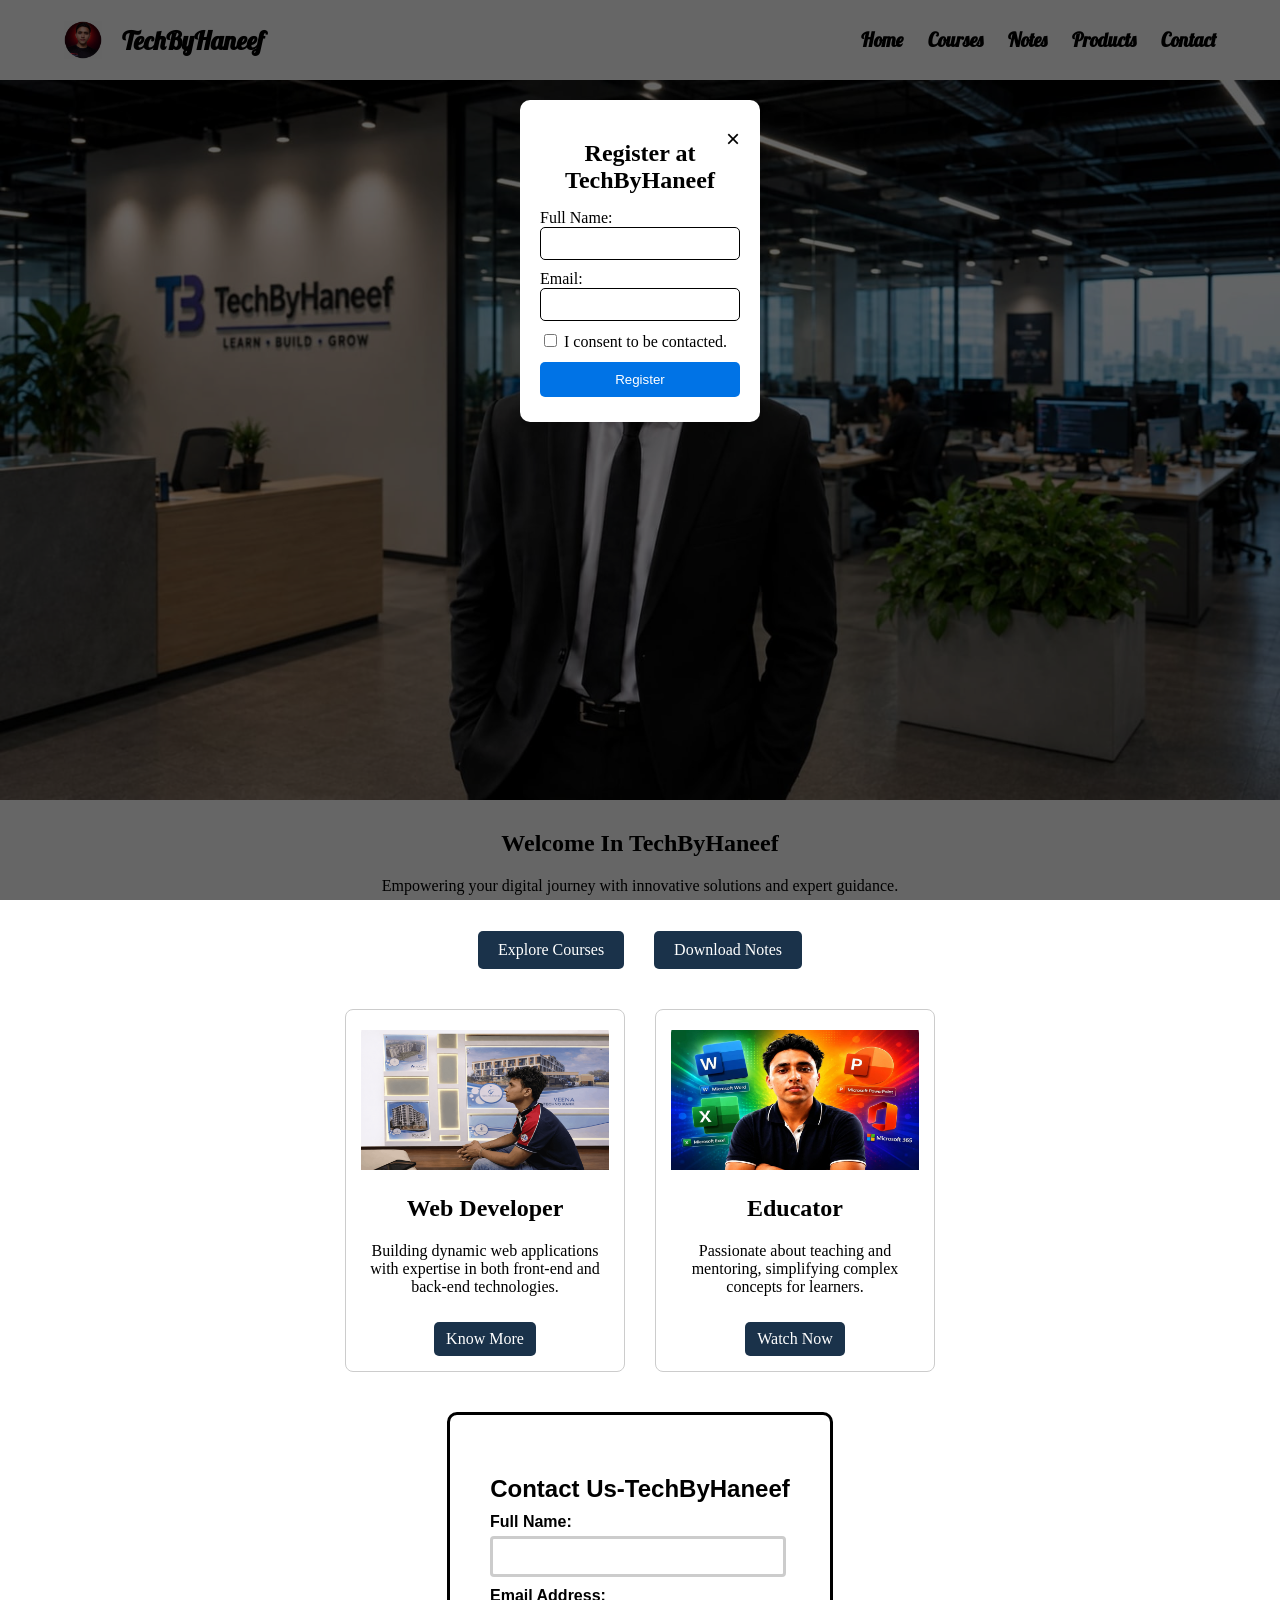
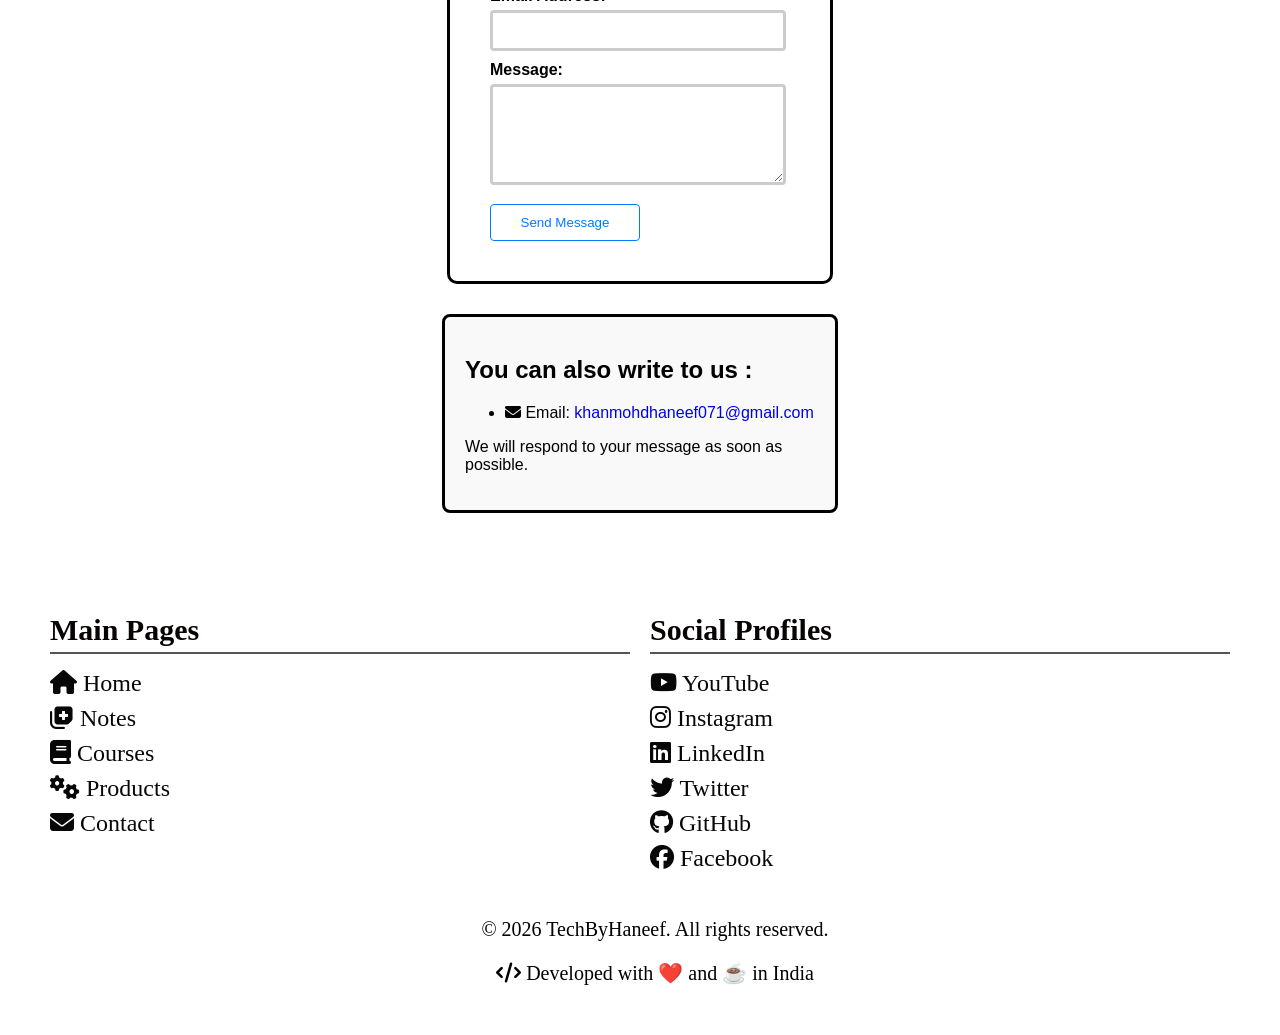
==== index.html @ ad3682f8 "Add new images and update image paths for consistency across the site" ====
<!DOCTYPE html>
<html lang="en">

<head>
    <meta charset="UTF-8">
    <meta name="viewport" content="width=device-width, initial-scale=1.0">
    <title>TechByHaneef</title>
    <meta name="description" content="welcome in techbyHaneef your 1 Stop destination for technical learning">

    <link rel="stylesheet" href="css/style.css">
    <link rel="preconnect" href="https://fonts.googleapis.com">
    <link rel="preconnect" href="https://fonts.gstatic.com" crossorigin>
    <link href="https://fonts.googleapis.com/css2?family=Lobster&display=swap" rel="stylesheet">
    <link rel="stylesheet" href="https://cdnjs.cloudflare.com/ajax/libs/font-awesome/6.4.0/css/all.min.css">
    <script src="js/main.js" defer></script>

</head>

<body>
    <header class="navbar">
        <!-- logo(Left Side) -->
        <div class="logo">
            <img src="images/logo.jpg" alt=" myLogo" class="logo">
            <span class="name">TechByHaneef</span>
        </div>

        <!-- Navigation Links (Right Side) -->
        <nav class="nav-links">
            <a href="index.html">Home</a>
            <a href="pages/courses.html">Courses</a>
            <a href="pages/notes.html">Notes</a>
            <a href="pages/products.html">Products</a>
            <a href="pages/contact.html">Contact</a>
        </nav>
        <div class="hamburger" onclick="toggleMenu()">
            &#9776; <!-- Unicode hamburger icon -->
        </div>

    </header>


    <div id="popupForm" class="popup">
        <div class="popup-content">
            <button class="close-btn" id="cancelBtn" type="button" onclick="closePopup()">&times;</button>
            <h2>Register at TechByHaneef</h2>
            <form id="registerForm">
                <label for="name">Full Name:</label>
                <input type="text" id="name" name="name" required>

                <label for="email">Email:</label>
                <input type="email" id="email" name="email" required>
                <!-- Mandatory Checkbox -->
                <label>
                    <input type="checkbox" name="consent" required>
                    I consent to be contacted.
                </label>
                <button type="submit">Register</button>
            </form>
        </div>
    </div>

    <main>
        <div class="carousel">
            <img src="images/image3.jpg" class="slide active" alt="hero section image">
        </div>
        <section class="carousel-text">
            <h1>Welcome In TechByHaneef</h1>
            <p>Empowering your digital journey with innovative solutions and expert guidance.</p>
            <!-- <a href="courses.html" class="cta-button">Explore Courses</a>
            <a href="notes.html" class="cta-button">Download Notes</a> -->
        </section>
        <div class="cta-buttons">
            <a href="pages/courses.html" class="cta-button">Explore Courses</a>
            <a href="pages/notes.html" class="cta-button">Download Notes</a>
        </div>
        <div class="card-container">
            <!-- Full Stack Developer -->
            <div class="card">
                <img src="images/Full Stack Developer.png" alt="Full Stack Developer">
                <h2>Web Developer</h2>
                <p>Building dynamic web applications with expertise in both front-end and back-end technologies.</p>
                <a href="pages/developer.html" class="cta-button">Know More</a>
            </div>

            <!-- Educator -->
            <div class="card">
                <img src="images/Educator.jpg" alt="Educator">
                <h2>Educator</h2>
                <p>Passionate about teaching and mentoring, simplifying complex concepts for learners.</p>
                <a href="https://www.youtube.com/@TechByHaneef" class="cta-button" target="_blank" rel="noopener noreferrer">Watch Now</a>
            </div>
        </div>

        <section id="contact">
            <h2>Contact Us-TechByHaneef</h2>

            <form id="contactForm">
                <label for="name">Full Name:</label>
                <input type="text" id="name" name="name" required>

                <label for="email">Email Address:</label>
                <input type="email" id="email" name="email" required>

                <label for="message">Message:</label>
                <textarea id="message" name="message" rows="5" required></textarea>

                <button type="submit">Send Message</button>
            </form>
        </section>

        <section id="contact-info">
            <h2>You can also write to us :</h2>
            <ul>
                <li><i class="fas fa-envelope"></i> Email: <a href="mailto:khanmohdhaneef071@gmail.com"
                        style="text-decoration: none;">khanmohdhaneef071@gmail.com</a></li>
            </ul>
            <p>We will respond to your message as soon as possible.</p>
        </section>
    </main>

    <footer>
        <div class="footer-container">
            <!-- Main Pages -->
            <div class="footer-section">
                <h3>Main Pages</h3>
                <ul class="main-links">
                    <li><a href="index.html"><i class="fas fa-home"></i> Home</a></li>
                    <li><a href="pages/notes.html"><i class="fas fa-notes-medical"></i>
                            Notes</a></li>
                    <li><a href="pages/courses.html"><i class="fas fa-book"></i> Courses</a></li>
                    <li><a href="pages/products.html"><i class="fa fa-cogs"></i> Products</a></li>
                    <li><a href="pages/contact.html"><i class="fas fa-envelope"></i>
                            Contact</a></li>
                </ul>
            </div>

            <!-- Social Media -->
            <div class="footer-section">
                <h3>Social Profiles</h3>
                <ul class="social-links">
                    <li><a href="https://www.youtube.com/@TechByHaneef" target="_blank" rel="noopener noreferrer"><i
                                class="fab fa-youtube"></i> YouTube</a></li>
                    <li><a href="https://www.instagram.com/haneefkhan_1?utm_source=ig_web_button_share_sheet&igsh=ZDNlZDc0MzIxNw=="
                            target="_blank" rel="noopener noreferrer"><i class="fab fa-instagram"></i>
                            Instagram</a></li>
                    <li><a href="https://www.linkedin.com/in/haneef-khan-b0b804357?utm_source=share_via&utm_content=profile&utm_medium=member_android"
                            target="_blank" rel="noopener noreferrer"><i class="fab fa-linkedin"></i>
                            LinkedIn</a></li>
                    <li><a href="https://x.com/MohdHaneefkha1n" target="_blank" rel="noopener noreferrer"><i
                                class="fab fa-twitter"></i> Twitter</a>
                    </li>
                    <li> <a href="https://github.com/TechByHaneef" target="_blank" rel="noopener noreferrer"><i
                                class="fab fa-github"></i> GitHub</a></li>
                    <li><a href="https://www.facebook.com/profile.php?id=61552603756032" target="_blank"
                            rel="noopener noreferrer"><i class="fab fa-facebook"></i> Facebook</a></li>
                </ul>
            </div>
        </div>
        <div class="footer-bottom">
            <p>&copy; 2026 TechByHaneef. All rights reserved.</p>
            <p><i class="fas fa-code"></i> Developed with ❤️ and ☕ in India </p>
        </div>
    </footer>
    <!-- <a href="https://wa.me/@techByHaneef" class="whatsapp" target="_blank" rel="noopener noreferrer">
        <i class="fab fa-whatsapp"></i> -->
    </a>
</body>

</html>
---- css/style.css ----
/* Reset default margins */
body,
main {
    margin: 0;
    padding: 0;
}

.logo img { 
    height: clamp(35px, 3vw, 60px);
    width: auto;
    object-fit: contain;
    display: block;
}

.logo {
    display: flex;
    align-items: center;
    gap: 20px;
    font-weight: bold;
    font-size: clamp(20px, 2vw, 30px);
}

.navbar {
    height: 80px;
    width: 100%;
    display: flex;
    align-items: center;
    justify-content: space-between;
    box-sizing: border-box;
    padding: 8px 5%;
    background: #ffffff;
    position: sticky;
    top: 0;
    left: 0;
    z-index: 1000;
    font-family: "Lobster", cursive;
}

.nav-links {
    margin-left: auto;
    display: flex;
    gap: 25px;
    flex-wrap: nowrap;
    min-width: 0;
}

.nav-links a {
    text-decoration: none;
    color: #000000;
    font-size: clamp(18px, 1.5vw, 25px);
    font-weight: bold;
    transition: color 0.3s ease;
}

.nav-links a:hover {
    color: #007bff;
}

.carousel {
    position: relative;
    width: 100%;
    height: auto;
    /* full screen height on mobile */
    margin: auto;
    overflow: hidden;
}

.slide {
    display: none;
    width: 100%;
    height: 100%;
    object-fit: contain;
}

.slide.active {
    display: block;
}

/* Mobile adjustments */
@media (max-width: 500px) {
    .nav-links a {
        font-size: 16px;
    }

    .prev,
    .next {
        font-size: 24px;
        padding: 15px;
    }

    .logo {
        font-size: 16px;
        gap: 8px;
    }
}

.hamburger {
    display: none;
    font-size: 28px;
    cursor: pointer;
    background: none;
    border: none;
}

/* Below 600px: show hamburger, hide nav links */
@media (max-width: 1200px) {
    .nav-links {
        display: none;
        flex-direction: column;
        gap: 10px;
        background: #fff;
        position: absolute;
        top: 80px;
        /* below navbar */
        right: 15px;
        /* push inward from edge */
        width: 70%;
        /* narrower so text doesn’t cut */
        padding: 12px;
        /* space inside */
        border-radius: 6px;
        /* optional rounded look */
        box-shadow: 0 2px 8px rgba(0, 0, 0, 0.2);
        /* optional shadow */
    }

    .nav-links.show {
        display: flex;
        /* show when toggled */
    }

    .hamburger {
        display: block;
        /* show hamburger */
    }
}


/* Footer base */
footer {
    background: #fff;
    color: rgb(8, 3, 3);
    padding: 30px 20px;
}

.footer-container {
    display: flex;
    justify-content: space-between;
    flex-wrap: wrap;
    max-width: 1200px;
    margin: auto;
}

.footer-section {
    flex: 1;
    min-width: 200px;
    margin: 10px;
}

.footer-section h3 {
    margin-bottom: 15px;
    font-size: 30px;
    border-bottom: 2px solid #555;
    padding-bottom: 5px;
}

/* Main pages list */
.footer-section ul {
    list-style: none;
    padding: 0;
}

.footer-section ul li {
    margin: 8px 0;
    font-size: 24px;
}

.footer-section ul li a {
    color: #080707;
    text-decoration: none;
    transition: color 0.3s;
}

.footer-section ul li a:hover {
    color: #00aced;
}

/* Social links in column */
.social-links li {
    display: block;
    /* stack vertically */
    margin: 8px 0;
}

.footer-bottom {
    text-align: left;
    margin-top: 20px;
    margin-left: 30px;
    font-size: 16px;
    color: #000000;
    font-size: 20px;
}

/* .card-container   */
.card-container {
    display: flex;
    gap: 50px;
    flex-wrap: wrap;
}

.card {
    width: 250px;
    border: 1px solid #ccc;
    border-radius: 8px;
    text-align: center;
    padding: 15px;
    background: #fff;
}

.card img {
    width: 100%;
    height: 150px;
    object-fit: cover;
    /* keeps image neat  */
    border-radius: 8px 8px 0 0;
}

.card-container {
    display: flex;
    justify-content: center;
    /* center cards horizontally */
    gap: 50px;
    /* space between cards */
    flex-wrap: wrap;
    /* allow wrapping on smaller screens */
    margin: 40px auto;
    max-width: 1200px;
}

.card {
    width: 280px;
    border: 1px solid #ccc;
    border-radius: 8px;
    text-align: center;
    padding: 15px;
    background: #fff;
    transition: transform 0.3s, box-shadow 0.3s;
}

.card {
    width: 280px;
    border: 1px solid #ccc;
    border-radius: 8px;
    text-align: center;
    padding: 15px;
    background: #fff;
    transition: transform 0.3s, box-shadow 0.3s, background 0.3s, color 0.3s;
}

/* Hover effect */
.card:hover {
    transform: translateY(-10px) scale(1.05);
    /* lift + zoom */
    box-shadow: 0 8px 16px rgba(0, 0, 0, 0.3);
    /* deeper shadow */
    background: #f9f9ff;
    /* subtle background change */
}

/* Optional: change text color on hover */
.card:hover h2 {
    color: #0073e6;
}

.card:hover p {
    color: #333;
}


.card a {
    display: inline-block;
    margin-top: 10px;
    padding: 8px 12px;
    background: #1a324a;
    color: white;
    text-decoration: none;
    border-radius: 5px;
    transition: background 0.3s, transform 0.3s;
}


/* Responsive: stack cards vertically on mobile */
@media (max-width: 768px) {
    .card-container {
        flex-direction: column;
        /* stack cards */
        align-items: center;
        /* center them */
        gap: 25px;
        padding: 0 15px;
    }

    .card {
        width: 100%;

        max-width: 420px;
        /* limit size */
        margin: 0;
        padding: 20px;
    }
    .card img {
        height: 200px;
        width: 100%;
        object-fit: cover;
    }
    .card h2 {
        font-size: 24px;
    }
    .card p {
        font-size: 16px;
        line-height: 1.5;
    }
}



/* Popup background */
.popup {
    display: none;
    /* hidden by default */
    position: fixed;
    top: 0;
    left: 0;
    width: 100%;
    height: 100%;
    background: rgba(0, 0, 0, 0.6);
    z-index: 1000;
}

/* Popup content box */
.popup-content {
    background: #fff;
    width: 200px;
    margin: 0 auto;
    padding: 20px;
    border-radius: 10px;
    position: relative;
    top: -100%;
    /* start hidden above */
    animation: slideDown 0.5s forwards;
}

/* Slide down animation */
@keyframes slideDown {
    to {
        top: 100px;
    }
}

.popup-content h2 {
    text-align: center;
    margin-bottom: 15px;
}

.popup-content form {
    display: flex;
    flex-direction: column;
}

.popup-content input {
    margin-bottom: 10px;
    padding: 8px;
    border: 1px solid black;
    border-radius: 5px;
}

.popup-content button {
    margin: 5px 0;
    padding: 10px;
    border: none;
    border-radius: 5px;
    cursor: pointer;
}

.popup-content button[type="submit"] {
    background: #0073e6;
    color: white;
}

.popup-content button[type="submit"]:hover {
    background: #0adf40;
}

#cancelBtn {
    background:transparent;
    position: absolute;
    top: 10px;
    right: 10px;
    border: none;
    font-size: 24px;
}

#cancelBtn:hover {
    color: red;
}



/* Contact Section */
#contact {
    max-width: 300px;
    margin: 30px auto;
    padding: 40px;
    border:solid black;
    border-radius: 10px;
    background:white;
    font-family: "aerial", sans-serif;
}

/* Headings */
#contact h2 {
    text-align: center;
    margin-bottom: 10px;
}

/* Labels */
#contactForm label {
    display: block;
    margin-top: 10px;
    font-weight: bold;
}

/* Inputs, Select, Textarea */
#contactForm input,
#contactForm select,
#contactForm textarea {
    width: 90%;
    padding: 10px;
    margin-top: 5px;
    border:solid #ccc;
    border-radius: 4px;
}

/* Button */
#contactForm button {
    margin-top: 15px;
    padding: 10px;
    width: 50%;
    background: white;
    color: #007BFF;
    border: 1px solid #007BFF;
    border-radius: 4px;
    cursor: pointer;
}

#contactForm button:hover {
    background: #08cf2daa;
}

.container {
    display: flex;
    gap: 50px;
    flex-wrap: wrap;
    padding: 30px;
    padding-right: 50px;
    margin: 20px auto;
}

.cta-button {
    text-decoration: none;
    padding: 10px 20px;
    background: #1a324a;
    color: white;
    border-radius: 5px;
    gap: 15px;
}
.cta-buttons {
    display: flex;
    justify-content: center;
    gap: 30px;
    margin-top: 10px;
}

.cta-button:hover {
    background: #005bb5;
    transform: scale(1.05);
}

.carousel-text {
    padding: 10px 20px;
}

.download-btn {
    display: inline-block;
    margin: 20px auto;
    padding: 10px 20px;
    background: #1a324a;
    color: white;
    text-decoration: none;
    border-radius: 5px;
    transition: background 0.3s, transform 0.3s;
    font-weight: bold;
}

.download-btn:hover {
    background: #005bb5;
    transform: scale(1.05);
}

@media (max-width: 340px) {
    .cta-button {
        display: block;
        /* stack buttons vertically */
        width: 90%;
        /* keep some margin on sides */
        margin: 8px auto;
        /* center with spacing */
        padding: 12px;
        /* bigger tap area */
        font-size: 14px;
        /* readable text size */
        text-align: center;
        /* center text inside button */
    }

    p {
        font-size: 14px;
        /* adjust paragraph text */
        line-height: 1.4;
        /* improve readability */
        padding: 0 10px;
        /* add breathing space */
        text-align: center;
        /* center align for balance */
    }
}

.navbar {
    display: flex;
    justify-content: space-between;
    /* logo left, nav right */
    align-items: center;
}

.search-box {
    margin: 0 auto;
    /* pushes search box to center */
    position: relative;
    /* for absolute positioning of search icon */

}

.results {
    position: absolute;
    top: 100%;
    /* directly below search box */
    left: 0;
    width: 100%;
    background: #fff;
    border: 1px solid #ddd;
    max-height: 200px;
    /* limit height */
    overflow-y: auto;
    /* scroll if too many results */
    z-index: 1000;
    /* ensure it appears above other elements */
}

.carousel-text {
    text-align: center;
}

#contact-info {
    max-width: 350px;
    margin: 30px auto;
    padding: 20px;
    border: 3px solid black;
    border-radius: 8px;
    background: #f9f9f9;
    font-family: "Arial", sans-serif;
}

.footer-bottom {
    text-align: center;
    margin-top: 20px;
    color: #000000;
}

.tbh {
    margin: 20px;
}

.hm {
    display: inline-block;
    padding: 10px;
    background: #16497d;
    color: white;
    text-decoration: none;
    border-radius: 5px;
    transition: background 0.3s, transform 0.3s;
    font-weight: bold;
}

.vp {
    display: inline-block;
    padding: 10;
    background: #16497d;
    color: white;
    text-decoration: none;
    border-radius: 5px;
    transition: background 0.3s, transform 0.3s;
    font-weight: bold;
}

.dev {
    text-align: center;
    display: flex;
    justify-content: center;
    gap: 20px;;
}
.techstack {
    margin: 20px;
}

.brands {
font-size: 60px;
margin: 20px;
}
.skill {
    width: 60px;
    height: 60px;
    object-fit: contain;
}
/* .whatsapp {
  position: fixed;
  bottom: 20px;
  right: 20px;
  background: #25D366; /* WhatsApp green */
  /* color: white;
  border-radius: 50%;
  width: 60px;
  height: 60px;
  display: flex;
  align-items: center;
  justify-content: center;
  box-shadow: 0 4px 12px rgba(0,0,0,0.3);
  transition: transform 0.3s ease, box-shadow 0.3s ease;
  text-decoration: none;
}
.whatsapp:hover {
  transform: scale(1.1);
  box-shadow: 0 6px 18px rgba(0,0,0,0.4);
}
.whatsapp i {
  font-size: 28px;
} */ 
.product-heading {
  font-size: 2.8rem;
  font-weight: 600;
  text-align: center;
  color: #000000; /* pure black */
  margin-bottom: 12px;
  letter-spacing: 1.5px;
  line-height: 1.3;
  text-shadow: 0 1px 2px rgba(0,0,0,0.1);
}

.product-subheading {
  font-size: 1.4rem;
  font-weight: 400;
  text-align: center;
  color: #000000; /* pure black */
  opacity: 0.9;
  margin-bottom: 25px;
  letter-spacing: 0.5px;
  line-height: 1.4;
}
.card:hover {
    transform: translateY(-10px) scale(1.05);
}

@media (max-width: 768px) {
    .card-container {
        flex-direction: column;
        align-items: center;
        gap: 20px;
        padding: 0 15px;
    }

    .card {
        width: 100%;
        max-width: 400px;
        margin: 0;
        padding: 20px;
    }

    .card img {
        width: 100%;
        height: 200px;
        object-fit: cover;
    }
}

/* ===============================
   PRODUCT / HOME CARDS
   =============================== */

.card-container {
    display: flex;
    justify-content: center;
    align-items: stretch;
    gap: 30px;
    flex-wrap: wrap;

    width: 100%;
    max-width: 1200px;
    margin: 40px auto;
    padding: 0 20px;

    box-sizing: border-box;
}

.card {
    width: 280px;
    max-width: 100%;
    box-sizing: border-box;

    border: 1px solid #ccc;
    border-radius: 8px;
    text-align: center;
    padding: 15px;

    background: #fff;

    transition: transform 0.3s ease,
                box-shadow 0.3s ease;
}

.card img {
    display: block;
    width: 100%;
    height: 150px;
    object-fit: contain;
    border-radius: 8px 8px 0 0;
}

.card a {
    display: inline-block;
    margin-top: 10px;
    padding: 8px 12px;

    background: #1a324a;
    color: white;

    text-decoration: none;
    border-radius: 5px;
}

/* Desktop hover */
.card:hover {
    transform: translateY(-10px);
}

/* ===============================
   MOBILE
   =============================== */

@media (max-width: 768px) {

    .card-container {
        flex-direction: column;
        align-items: center;

        width: 100%;
        padding: 0 15px;
        margin: 30px auto;

        gap: 20px;
    }

    .card {
        width: 100%;
        max-width: 400px;

        margin: 0;
        padding: 20px;

        /* Disable zoom/hover movement on mobile */
        transform: none !important;
    }

    .card:hover {
        transform: none !important;
    }

    .card img {
        width: 100%;
        height: auto;
        max-height: 220px;
        object-fit: contain;
    }
}
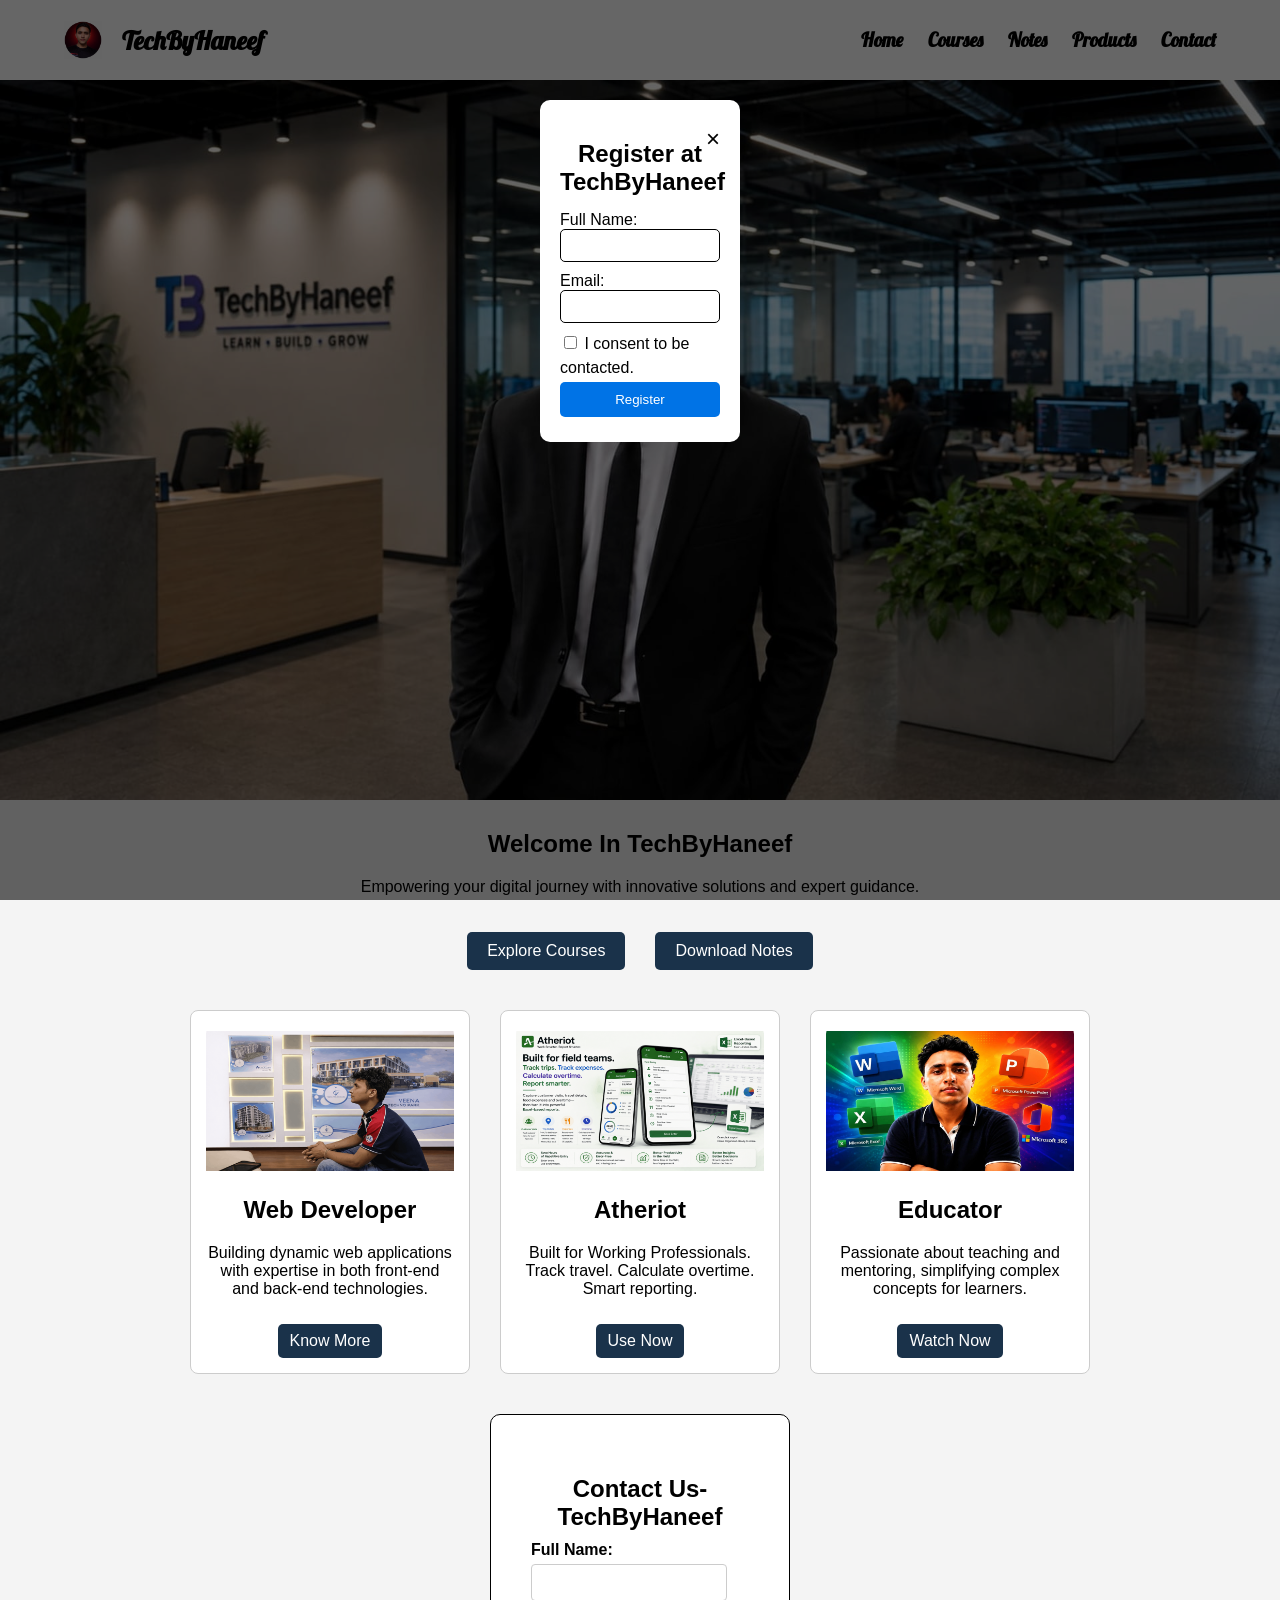
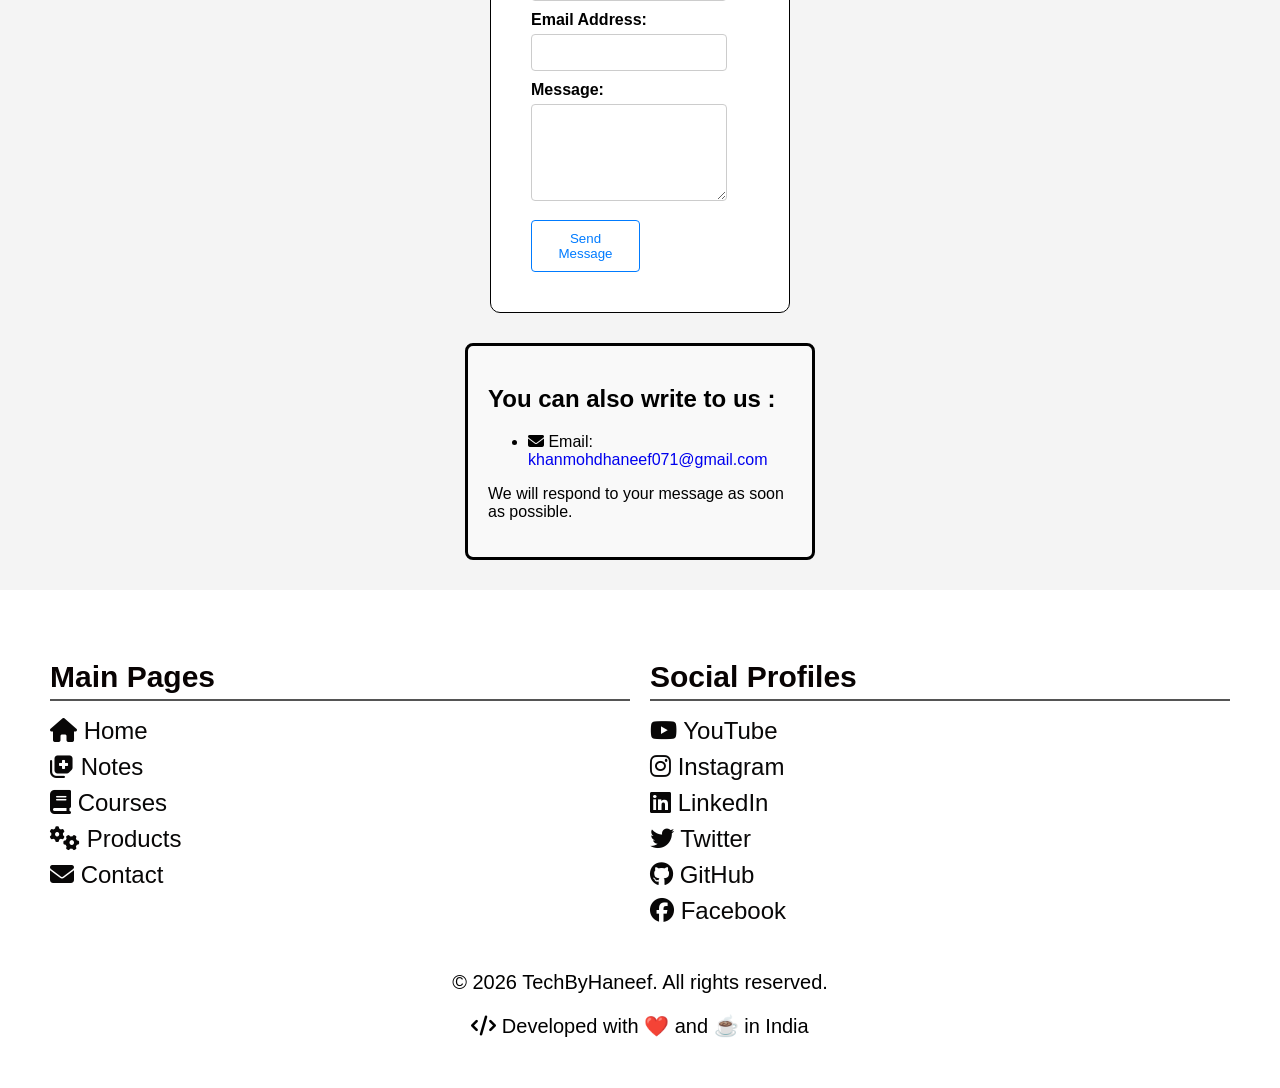
==== commit e95d12fc: "Center align card items in the card container; add Atheriot product card with details and link" ====
--- a/index.html
+++ b/index.html
@@ -80,6 +80,15 @@
                 <h2>Web Developer</h2>
                 <p>Building dynamic web applications with expertise in both front-end and back-end technologies.</p>
                 <a href="pages/developer.html" class="cta-button">Know More</a>
+            </div>
+            
+            <!-- Atheriot -->
+            <div class="card">
+                <img src="/images/atheriot.png" alt="expense tracker image">
+                <h2>Atheriot</h2>
+                <p>Built for Working Professionals. Track travel. Calculate overtime. Smart reporting.</p>
+                <a href="/products/expense-tracker/frontend/expense.html" class="cta-button" target="_blank"
+                    rel="noopener noreferrer">Use Now</a>
             </div>
 
             <!-- Educator -->
--- a/css/style.css
+++ b/css/style.css
@@ -1,24 +1,34 @@
-/* Reset default margins */
-body,
+/* =========================================================
+   GLOBAL RESET
+   ========================================================= */
+
+* {
+    box-sizing: border-box;
+}
+
+html,
+body {
+    margin: 0;
+    padding: 0;
+    width: 100%;
+    max-width: 100%;
+    overflow-x: hidden;
+}
+
+body {
+    background: #f4f4f4;
+    font-family: "Roboto", "Noto Sans", Arial, sans-serif;
+}
+
 main {
     margin: 0;
     padding: 0;
 }
 
-.logo img { 
-    height: clamp(35px, 3vw, 60px);
-    width: auto;
-    object-fit: contain;
-    display: block;
-}
-
-.logo {
-    display: flex;
-    align-items: center;
-    gap: 20px;
-    font-weight: bold;
-    font-size: clamp(20px, 2vw, 30px);
-}
+
+/* =========================================================
+   NAVBAR
+   ========================================================= */
 
 .navbar {
     height: 80px;
@@ -26,9 +36,8 @@
     display: flex;
     align-items: center;
     justify-content: space-between;
-    box-sizing: border-box;
     padding: 8px 5%;
-    background: #ffffff;
+    background: #fff;
     position: sticky;
     top: 0;
     left: 0;
@@ -36,6 +45,21 @@
     font-family: "Lobster", cursive;
 }
 
+.logo {
+    display: flex;
+    align-items: center;
+    gap: 20px;
+    font-weight: bold;
+    font-size: clamp(20px, 2vw, 30px);
+}
+
+.logo img {
+    height: clamp(35px, 3vw, 60px);
+    width: auto;
+    object-fit: contain;
+    display: block;
+}
+
 .nav-links {
     margin-left: auto;
     display: flex;
@@ -46,7 +70,7 @@
 
 .nav-links a {
     text-decoration: none;
-    color: #000000;
+    color: #000;
     font-size: clamp(18px, 1.5vw, 25px);
     font-weight: bold;
     transition: color 0.3s ease;
@@ -54,44 +78,6 @@
 
 .nav-links a:hover {
     color: #007bff;
-}
-
-.carousel {
-    position: relative;
-    width: 100%;
-    height: auto;
-    /* full screen height on mobile */
-    margin: auto;
-    overflow: hidden;
-}
-
-.slide {
-    display: none;
-    width: 100%;
-    height: 100%;
-    object-fit: contain;
-}
-
-.slide.active {
-    display: block;
-}
-
-/* Mobile adjustments */
-@media (max-width: 500px) {
-    .nav-links a {
-        font-size: 16px;
-    }
-
-    .prev,
-    .next {
-        font-size: 24px;
-        padding: 15px;
-    }
-
-    .logo {
-        font-size: 16px;
-        gap: 8px;
-    }
 }
 
 .hamburger {
@@ -102,44 +88,302 @@
     border: none;
 }
 
-/* Below 600px: show hamburger, hide nav links */
-@media (max-width: 1200px) {
-    .nav-links {
-        display: none;
-        flex-direction: column;
-        gap: 10px;
-        background: #fff;
-        position: absolute;
-        top: 80px;
-        /* below navbar */
-        right: 15px;
-        /* push inward from edge */
-        width: 70%;
-        /* narrower so text doesn’t cut */
-        padding: 12px;
-        /* space inside */
-        border-radius: 6px;
-        /* optional rounded look */
-        box-shadow: 0 2px 8px rgba(0, 0, 0, 0.2);
-        /* optional shadow */
-    }
-
-    .nav-links.show {
-        display: flex;
-        /* show when toggled */
-    }
-
-    .hamburger {
-        display: block;
-        /* show hamburger */
-    }
-}
-
-
-/* Footer base */
+
+/* =========================================================
+   CAROUSEL
+   ========================================================= */
+
+.carousel {
+    position: relative;
+    width: 100%;
+    height: auto;
+    margin: auto;
+    overflow: hidden;
+}
+
+.slide {
+    display: none;
+    width: 100%;
+    height: 100%;
+    object-fit: contain;
+}
+
+.slide.active {
+    display: block;
+}
+
+.carousel-text {
+    padding: 10px 20px;
+    text-align: center;
+}
+
+
+/* =========================================================
+   PRODUCT / HOME CARDS
+   ========================================================= */
+
+.card-container {
+    display: flex;
+    justify-content: center;
+    align-items: stretch;
+    gap: 30px;
+    flex-wrap: wrap;
+
+    width: 100%;
+    max-width: 1200px;
+    margin: 40px auto;
+    padding: 0 20px;
+
+    box-sizing: border-box;
+}
+
+.card {
+    width: 280px;
+    max-width: 100%;
+    box-sizing: border-box;
+
+    border: 1px solid #ccc;
+    border-radius: 8px;
+    text-align: center;
+    padding: 15px;
+
+    background: #fff;
+
+    transition:
+        transform 0.3s ease,
+        box-shadow 0.3s ease,
+        background 0.3s ease,
+        color 0.3s ease;
+}
+
+.card img {
+    display: block;
+    width: 100%;
+    height: 150px;
+    object-fit: contain;
+    border-radius: 8px 8px 0 0;
+}
+
+.card a {
+    display: inline-block;
+    margin-top: 10px;
+    padding: 8px 12px;
+
+    background: #1a324a;
+    color: #fff;
+
+    text-decoration: none;
+    border-radius: 5px;
+
+    transition:
+        background 0.3s ease,
+        transform 0.3s ease;
+}
+
+.card:hover {
+    transform: translateY(-10px) scale(1.05);
+    box-shadow: 0 8px 16px rgba(0, 0, 0, 0.3);
+    background: #f9f9ff;
+}
+
+.card:hover h2 {
+    color: #0073e6;
+}
+
+.card:hover p {
+    color: #333;
+}
+
+.card a:hover {
+    background: #005bb5;
+    transform: scale(1.05);
+}
+
+
+/* =========================================================
+   PRODUCT HEADINGS
+   ========================================================= */
+
+.product-heading {
+    font-size: 2.8rem;
+    font-weight: 600;
+    text-align: center;
+    color: #000;
+    margin-bottom: 12px;
+    letter-spacing: 1.5px;
+    line-height: 1.3;
+    text-shadow: 0 1px 2px rgba(0, 0, 0, 0.1);
+}
+
+.product-subheading {
+    font-size: 1.4rem;
+    font-weight: 400;
+    text-align: center;
+    color: #000;
+    opacity: 0.9;
+    margin-bottom: 25px;
+    letter-spacing: 0.5px;
+    line-height: 1.4;
+}
+
+
+/* =========================================================
+   GENERAL CONTAINER
+   ========================================================= */
+
+.container {
+    display: flex;
+    gap: 50px;
+    flex-wrap: wrap;
+    padding: 30px 50px 30px 30px;
+    margin: 20px auto;
+}
+
+
+/* =========================================================
+   CTA BUTTONS
+   ========================================================= */
+
+.cta-buttons {
+    display: flex;
+    justify-content: center;
+    gap: 30px;
+    margin-top: 10px;
+}
+
+.cta-button {
+    display: inline-block;
+    text-decoration: none;
+    padding: 10px 20px;
+    background: #1a324a;
+    color: #fff;
+    border-radius: 5px;
+    transition:
+        background 0.3s ease,
+        transform 0.3s ease;
+}
+
+.cta-button:hover {
+    background: #005bb5;
+    transform: scale(1.05);
+}
+
+
+/* =========================================================
+   DOWNLOAD BUTTON
+   ========================================================= */
+
+.download-btn {
+    display: inline-block;
+    margin: 20px auto;
+    padding: 10px 20px;
+    background: #1a324a;
+    color: #fff;
+    text-decoration: none;
+    border-radius: 5px;
+    transition:
+        background 0.3s ease,
+        transform 0.3s ease;
+    font-weight: bold;
+}
+
+.download-btn:hover {
+    background: #005bb5;
+    transform: scale(1.05);
+}
+
+
+/* =========================================================
+   CONTACT SECTION
+   ========================================================= */
+
+#contact {
+    max-width: 300px;
+    margin: 30px auto;
+    padding: 40px;
+    border: 1px solid #000;
+    border-radius: 10px;
+    background: #fff;
+    font-family: Arial, sans-serif;
+}
+
+#contact h2 {
+    text-align: center;
+    margin-bottom: 10px;
+}
+
+#contactForm label {
+    display: block;
+    margin-top: 10px;
+    font-weight: bold;
+}
+
+#contactForm input,
+#contactForm select,
+#contactForm textarea {
+    width: 90%;
+    padding: 10px;
+    margin-top: 5px;
+    border: 1px solid #ccc;
+    border-radius: 4px;
+}
+
+#contactForm button {
+    margin-top: 15px;
+    padding: 10px;
+    width: 50%;
+    background: #fff;
+    color: #007bff;
+    border: 1px solid #007bff;
+    border-radius: 4px;
+    cursor: pointer;
+}
+
+#contactForm button:hover {
+    background: #08cf2daa;
+}
+
+#contact-info {
+    max-width: 350px;
+    margin: 30px auto;
+    padding: 20px;
+    border: 3px solid #000;
+    border-radius: 8px;
+    background: #f9f9f9;
+    font-family: Arial, sans-serif;
+}
+
+
+/* =========================================================
+   SEARCH BOX
+   ========================================================= */
+
+.search-box {
+    margin: 0 auto;
+    position: relative;
+}
+
+.results {
+    position: absolute;
+    top: 100%;
+    left: 0;
+    width: 100%;
+    background: #fff;
+    border: 1px solid #ddd;
+    max-height: 200px;
+    overflow-y: auto;
+    z-index: 1000;
+}
+
+
+/* =========================================================
+   FOOTER
+   ========================================================= */
+
 footer {
+    width: 100%;
     background: #fff;
-    color: rgb(8, 3, 3);
+    color: #080303;
     padding: 30px 20px;
 }
 
@@ -164,7 +408,6 @@
     padding-bottom: 5px;
 }
 
-/* Main pages list */
 .footer-section ul {
     list-style: none;
     padding: 0;
@@ -178,156 +421,89 @@
 .footer-section ul li a {
     color: #080707;
     text-decoration: none;
-    transition: color 0.3s;
+    transition: color 0.3s ease;
 }
 
 .footer-section ul li a:hover {
     color: #00aced;
 }
 
-/* Social links in column */
 .social-links li {
     display: block;
-    /* stack vertically */
     margin: 8px 0;
 }
 
 .footer-bottom {
-    text-align: left;
+    text-align: center;
     margin-top: 20px;
-    margin-left: 30px;
-    font-size: 16px;
-    color: #000000;
+    color: #000;
     font-size: 20px;
 }
 
-/* .card-container   */
-.card-container {
-    display: flex;
-    gap: 50px;
-    flex-wrap: wrap;
-}
-
-.card {
-    width: 250px;
-    border: 1px solid #ccc;
-    border-radius: 8px;
-    text-align: center;
-    padding: 15px;
-    background: #fff;
-}
-
-.card img {
-    width: 100%;
-    height: 150px;
-    object-fit: cover;
-    /* keeps image neat  */
-    border-radius: 8px 8px 0 0;
-}
-
-.card-container {
-    display: flex;
-    justify-content: center;
-    /* center cards horizontally */
-    gap: 50px;
-    /* space between cards */
-    flex-wrap: wrap;
-    /* allow wrapping on smaller screens */
-    margin: 40px auto;
-    max-width: 1200px;
-}
-
-.card {
-    width: 280px;
-    border: 1px solid #ccc;
-    border-radius: 8px;
-    text-align: center;
-    padding: 15px;
-    background: #fff;
-    transition: transform 0.3s, box-shadow 0.3s;
-}
-
-.card {
-    width: 280px;
-    border: 1px solid #ccc;
-    border-radius: 8px;
-    text-align: center;
-    padding: 15px;
-    background: #fff;
-    transition: transform 0.3s, box-shadow 0.3s, background 0.3s, color 0.3s;
-}
-
-/* Hover effect */
-.card:hover {
-    transform: translateY(-10px) scale(1.05);
-    /* lift + zoom */
-    box-shadow: 0 8px 16px rgba(0, 0, 0, 0.3);
-    /* deeper shadow */
-    background: #f9f9ff;
-    /* subtle background change */
-}
-
-/* Optional: change text color on hover */
-.card:hover h2 {
-    color: #0073e6;
-}
-
-.card:hover p {
-    color: #333;
-}
-
-
-.card a {
+
+/* =========================================================
+   MISCELLANEOUS
+   ========================================================= */
+
+.tbh {
+    margin: 20px;
+}
+
+.hm {
     display: inline-block;
-    margin-top: 10px;
-    padding: 8px 12px;
-    background: #1a324a;
-    color: white;
+    padding: 10px;
+    background: #16497d;
+    color: #fff;
     text-decoration: none;
     border-radius: 5px;
-    transition: background 0.3s, transform 0.3s;
-}
-
-
-/* Responsive: stack cards vertically on mobile */
-@media (max-width: 768px) {
-    .card-container {
-        flex-direction: column;
-        /* stack cards */
-        align-items: center;
-        /* center them */
-        gap: 25px;
-        padding: 0 15px;
-    }
-
-    .card {
-        width: 100%;
-
-        max-width: 420px;
-        /* limit size */
-        margin: 0;
-        padding: 20px;
-    }
-    .card img {
-        height: 200px;
-        width: 100%;
-        object-fit: cover;
-    }
-    .card h2 {
-        font-size: 24px;
-    }
-    .card p {
-        font-size: 16px;
-        line-height: 1.5;
-    }
-}
-
-
-
-/* Popup background */
+    transition:
+        background 0.3s ease,
+        transform 0.3s ease;
+    font-weight: bold;
+}
+
+.vp {
+    display: inline-block;
+    padding: 10px;
+    background: #16497d;
+    color: #fff;
+    text-decoration: none;
+    border-radius: 5px;
+    transition:
+        background 0.3s ease,
+        transform 0.3s ease;
+    font-weight: bold;
+}
+
+.dev {
+    text-align: center;
+    display: flex;
+    justify-content: center;
+    gap: 20px;
+}
+
+.techstack {
+    margin: 20px;
+}
+
+.brands {
+    font-size: 60px;
+    margin: 20px;
+}
+
+.skill {
+    width: 60px;
+    height: 60px;
+    object-fit: contain;
+}
+
+
+/* =========================================================
+   POPUP
+   ========================================================= */
+
 .popup {
     display: none;
-    /* hidden by default */
     position: fixed;
     top: 0;
     left: 0;
@@ -337,7 +513,6 @@
     z-index: 1000;
 }
 
-/* Popup content box */
 .popup-content {
     background: #fff;
     width: 200px;
@@ -346,11 +521,9 @@
     border-radius: 10px;
     position: relative;
     top: -100%;
-    /* start hidden above */
     animation: slideDown 0.5s forwards;
 }
 
-/* Slide down animation */
 @keyframes slideDown {
     to {
         top: 100px;
@@ -370,7 +543,7 @@
 .popup-content input {
     margin-bottom: 10px;
     padding: 8px;
-    border: 1px solid black;
+    border: 1px solid #000;
     border-radius: 5px;
 }
 
@@ -384,7 +557,7 @@
 
 .popup-content button[type="submit"] {
     background: #0073e6;
-    color: white;
+    color: #fff;
 }
 
 .popup-content button[type="submit"]:hover {
@@ -392,7 +565,7 @@
 }
 
 #cancelBtn {
-    background:transparent;
+    background: transparent;
     position: absolute;
     top: 10px;
     right: 10px;
@@ -405,286 +578,78 @@
 }
 
 
-
-/* Contact Section */
-#contact {
-    max-width: 300px;
-    margin: 30px auto;
-    padding: 40px;
-    border:solid black;
-    border-radius: 10px;
-    background:white;
-    font-family: "aerial", sans-serif;
-}
-
-/* Headings */
-#contact h2 {
-    text-align: center;
-    margin-bottom: 10px;
-}
-
-/* Labels */
-#contactForm label {
-    display: block;
-    margin-top: 10px;
-    font-weight: bold;
-}
-
-/* Inputs, Select, Textarea */
-#contactForm input,
-#contactForm select,
-#contactForm textarea {
-    width: 90%;
-    padding: 10px;
-    margin-top: 5px;
-    border:solid #ccc;
-    border-radius: 4px;
-}
-
-/* Button */
-#contactForm button {
-    margin-top: 15px;
-    padding: 10px;
-    width: 50%;
-    background: white;
-    color: #007BFF;
-    border: 1px solid #007BFF;
-    border-radius: 4px;
-    cursor: pointer;
-}
-
-#contactForm button:hover {
-    background: #08cf2daa;
-}
-
-.container {
-    display: flex;
-    gap: 50px;
-    flex-wrap: wrap;
-    padding: 30px;
-    padding-right: 50px;
-    margin: 20px auto;
-}
-
-.cta-button {
-    text-decoration: none;
-    padding: 10px 20px;
-    background: #1a324a;
-    color: white;
-    border-radius: 5px;
-    gap: 15px;
-}
-.cta-buttons {
-    display: flex;
-    justify-content: center;
-    gap: 30px;
-    margin-top: 10px;
-}
-
-.cta-button:hover {
-    background: #005bb5;
-    transform: scale(1.05);
-}
-
-.carousel-text {
-    padding: 10px 20px;
-}
-
-.download-btn {
-    display: inline-block;
-    margin: 20px auto;
-    padding: 10px 20px;
-    background: #1a324a;
-    color: white;
-    text-decoration: none;
-    border-radius: 5px;
-    transition: background 0.3s, transform 0.3s;
-    font-weight: bold;
-}
-
-.download-btn:hover {
-    background: #005bb5;
-    transform: scale(1.05);
-}
-
-@media (max-width: 340px) {
-    .cta-button {
+/* =========================================================
+   RESPONSIVE NAVBAR
+   ========================================================= */
+
+@media (max-width: 1200px) {
+
+    .nav-links {
+        display: none;
+        flex-direction: column;
+        gap: 10px;
+
+        background: #fff;
+        position: absolute;
+        top: 80px;
+        right: 15px;
+
+        width: 70%;
+        padding: 12px;
+
+        border-radius: 6px;
+        box-shadow: 0 2px 8px rgba(0, 0, 0, 0.2);
+    }
+
+    .nav-links.show {
+        display: flex;
+    }
+
+    .hamburger {
         display: block;
-        /* stack buttons vertically */
-        width: 90%;
-        /* keep some margin on sides */
-        margin: 8px auto;
-        /* center with spacing */
-        padding: 12px;
-        /* bigger tap area */
-        font-size: 14px;
-        /* readable text size */
-        text-align: center;
-        /* center text inside button */
-    }
-
-    p {
-        font-size: 14px;
-        /* adjust paragraph text */
-        line-height: 1.4;
-        /* improve readability */
-        padding: 0 10px;
-        /* add breathing space */
-        text-align: center;
-        /* center align for balance */
-    }
-}
-
-.navbar {
-    display: flex;
-    justify-content: space-between;
-    /* logo left, nav right */
-    align-items: center;
-}
-
-.search-box {
-    margin: 0 auto;
-    /* pushes search box to center */
-    position: relative;
-    /* for absolute positioning of search icon */
-
-}
-
-.results {
-    position: absolute;
-    top: 100%;
-    /* directly below search box */
-    left: 0;
-    width: 100%;
-    background: #fff;
-    border: 1px solid #ddd;
-    max-height: 200px;
-    /* limit height */
-    overflow-y: auto;
-    /* scroll if too many results */
-    z-index: 1000;
-    /* ensure it appears above other elements */
-}
-
-.carousel-text {
-    text-align: center;
-}
-
-#contact-info {
-    max-width: 350px;
-    margin: 30px auto;
-    padding: 20px;
-    border: 3px solid black;
-    border-radius: 8px;
-    background: #f9f9f9;
-    font-family: "Arial", sans-serif;
-}
-
-.footer-bottom {
-    text-align: center;
-    margin-top: 20px;
-    color: #000000;
-}
-
-.tbh {
-    margin: 20px;
-}
-
-.hm {
-    display: inline-block;
-    padding: 10px;
-    background: #16497d;
-    color: white;
-    text-decoration: none;
-    border-radius: 5px;
-    transition: background 0.3s, transform 0.3s;
-    font-weight: bold;
-}
-
-.vp {
-    display: inline-block;
-    padding: 10;
-    background: #16497d;
-    color: white;
-    text-decoration: none;
-    border-radius: 5px;
-    transition: background 0.3s, transform 0.3s;
-    font-weight: bold;
-}
-
-.dev {
-    text-align: center;
-    display: flex;
-    justify-content: center;
-    gap: 20px;;
-}
-.techstack {
-    margin: 20px;
-}
-
-.brands {
-font-size: 60px;
-margin: 20px;
-}
-.skill {
-    width: 60px;
-    height: 60px;
-    object-fit: contain;
-}
-/* .whatsapp {
-  position: fixed;
-  bottom: 20px;
-  right: 20px;
-  background: #25D366; /* WhatsApp green */
-  /* color: white;
-  border-radius: 50%;
-  width: 60px;
-  height: 60px;
-  display: flex;
-  align-items: center;
-  justify-content: center;
-  box-shadow: 0 4px 12px rgba(0,0,0,0.3);
-  transition: transform 0.3s ease, box-shadow 0.3s ease;
-  text-decoration: none;
-}
-.whatsapp:hover {
-  transform: scale(1.1);
-  box-shadow: 0 6px 18px rgba(0,0,0,0.4);
-}
-.whatsapp i {
-  font-size: 28px;
-} */ 
-.product-heading {
-  font-size: 2.8rem;
-  font-weight: 600;
-  text-align: center;
-  color: #000000; /* pure black */
-  margin-bottom: 12px;
-  letter-spacing: 1.5px;
-  line-height: 1.3;
-  text-shadow: 0 1px 2px rgba(0,0,0,0.1);
-}
-
-.product-subheading {
-  font-size: 1.4rem;
-  font-weight: 400;
-  text-align: center;
-  color: #000000; /* pure black */
-  opacity: 0.9;
-  margin-bottom: 25px;
-  letter-spacing: 0.5px;
-  line-height: 1.4;
-}
-.card:hover {
-    transform: translateY(-10px) scale(1.05);
-}
+    }
+}
+
+
+/* =========================================================
+   MOBILE - NAVBAR
+   ========================================================= */
+
+@media (max-width: 500px) {
+
+    .nav-links a {
+        font-size: 16px;
+    }
+
+    .prev,
+    .next {
+        font-size: 24px;
+        padding: 15px;
+    }
+
+    .logo {
+        font-size: 16px;
+        gap: 8px;
+    }
+}
+
+
+/* =========================================================
+   MOBILE - PRODUCT CARDS
+   ========================================================= */
 
 @media (max-width: 768px) {
+
     .card-container {
         flex-direction: column;
         align-items: center;
+
+        width: 100%;
+        max-width: 100%;
+        margin: 30px 0;
+        padding: 0 15px;
+
         gap: 20px;
-        padding: 0 15px;
     }
 
     .card {
@@ -692,100 +657,7 @@
         max-width: 400px;
         margin: 0;
         padding: 20px;
-    }
-
-    .card img {
-        width: 100%;
-        height: 200px;
-        object-fit: cover;
-    }
-}
-
-/* ===============================
-   PRODUCT / HOME CARDS
-   =============================== */
-
-.card-container {
-    display: flex;
-    justify-content: center;
-    align-items: stretch;
-    gap: 30px;
-    flex-wrap: wrap;
-
-    width: 100%;
-    max-width: 1200px;
-    margin: 40px auto;
-    padding: 0 20px;
-
-    box-sizing: border-box;
-}
-
-.card {
-    width: 280px;
-    max-width: 100%;
-    box-sizing: border-box;
-
-    border: 1px solid #ccc;
-    border-radius: 8px;
-    text-align: center;
-    padding: 15px;
-
-    background: #fff;
-
-    transition: transform 0.3s ease,
-                box-shadow 0.3s ease;
-}
-
-.card img {
-    display: block;
-    width: 100%;
-    height: 150px;
-    object-fit: contain;
-    border-radius: 8px 8px 0 0;
-}
-
-.card a {
-    display: inline-block;
-    margin-top: 10px;
-    padding: 8px 12px;
-
-    background: #1a324a;
-    color: white;
-
-    text-decoration: none;
-    border-radius: 5px;
-}
-
-/* Desktop hover */
-.card:hover {
-    transform: translateY(-10px);
-}
-
-/* ===============================
-   MOBILE
-   =============================== */
-
-@media (max-width: 768px) {
-
-    .card-container {
-        flex-direction: column;
-        align-items: center;
-
-        width: 100%;
-        padding: 0 15px;
-        margin: 30px auto;
-
-        gap: 20px;
-    }
-
-    .card {
-        width: 100%;
-        max-width: 400px;
-
-        margin: 0;
-        padding: 20px;
-
-        /* Disable zoom/hover movement on mobile */
+
         transform: none !important;
     }
 
@@ -799,4 +671,56 @@
         max-height: 220px;
         object-fit: contain;
     }
+
+    .card h2 {
+        font-size: 24px;
+    }
+
+    .card p {
+        font-size: 16px;
+        line-height: 1.5;
+    }
+}
+
+
+/* =========================================================
+   VERY SMALL SCREENS
+   ========================================================= */
+
+@media (max-width: 340px) {
+
+    .cta-button {
+        display: block;
+        width: 90%;
+        margin: 8px auto;
+        padding: 12px;
+        font-size: 14px;
+        text-align: center;
+    }
+
+    p {
+        font-size: 14px;
+        line-height: 1.4;
+        padding: 0 10px;
+        text-align: center;
+    }
+}
+
+/* ===============================
+   PRODUCT CARDS
+   =============================== */
+
+.product-cards {
+    display: flex;
+    justify-content: flex-start;
+    align-items: stretch;
+    gap: 30px;
+    flex-wrap: wrap;
+
+    width: 100%;
+    max-width: 1200px;
+    margin: 40px 0;
+    padding: 0 20px;
+
+    box-sizing: border-box;
 }
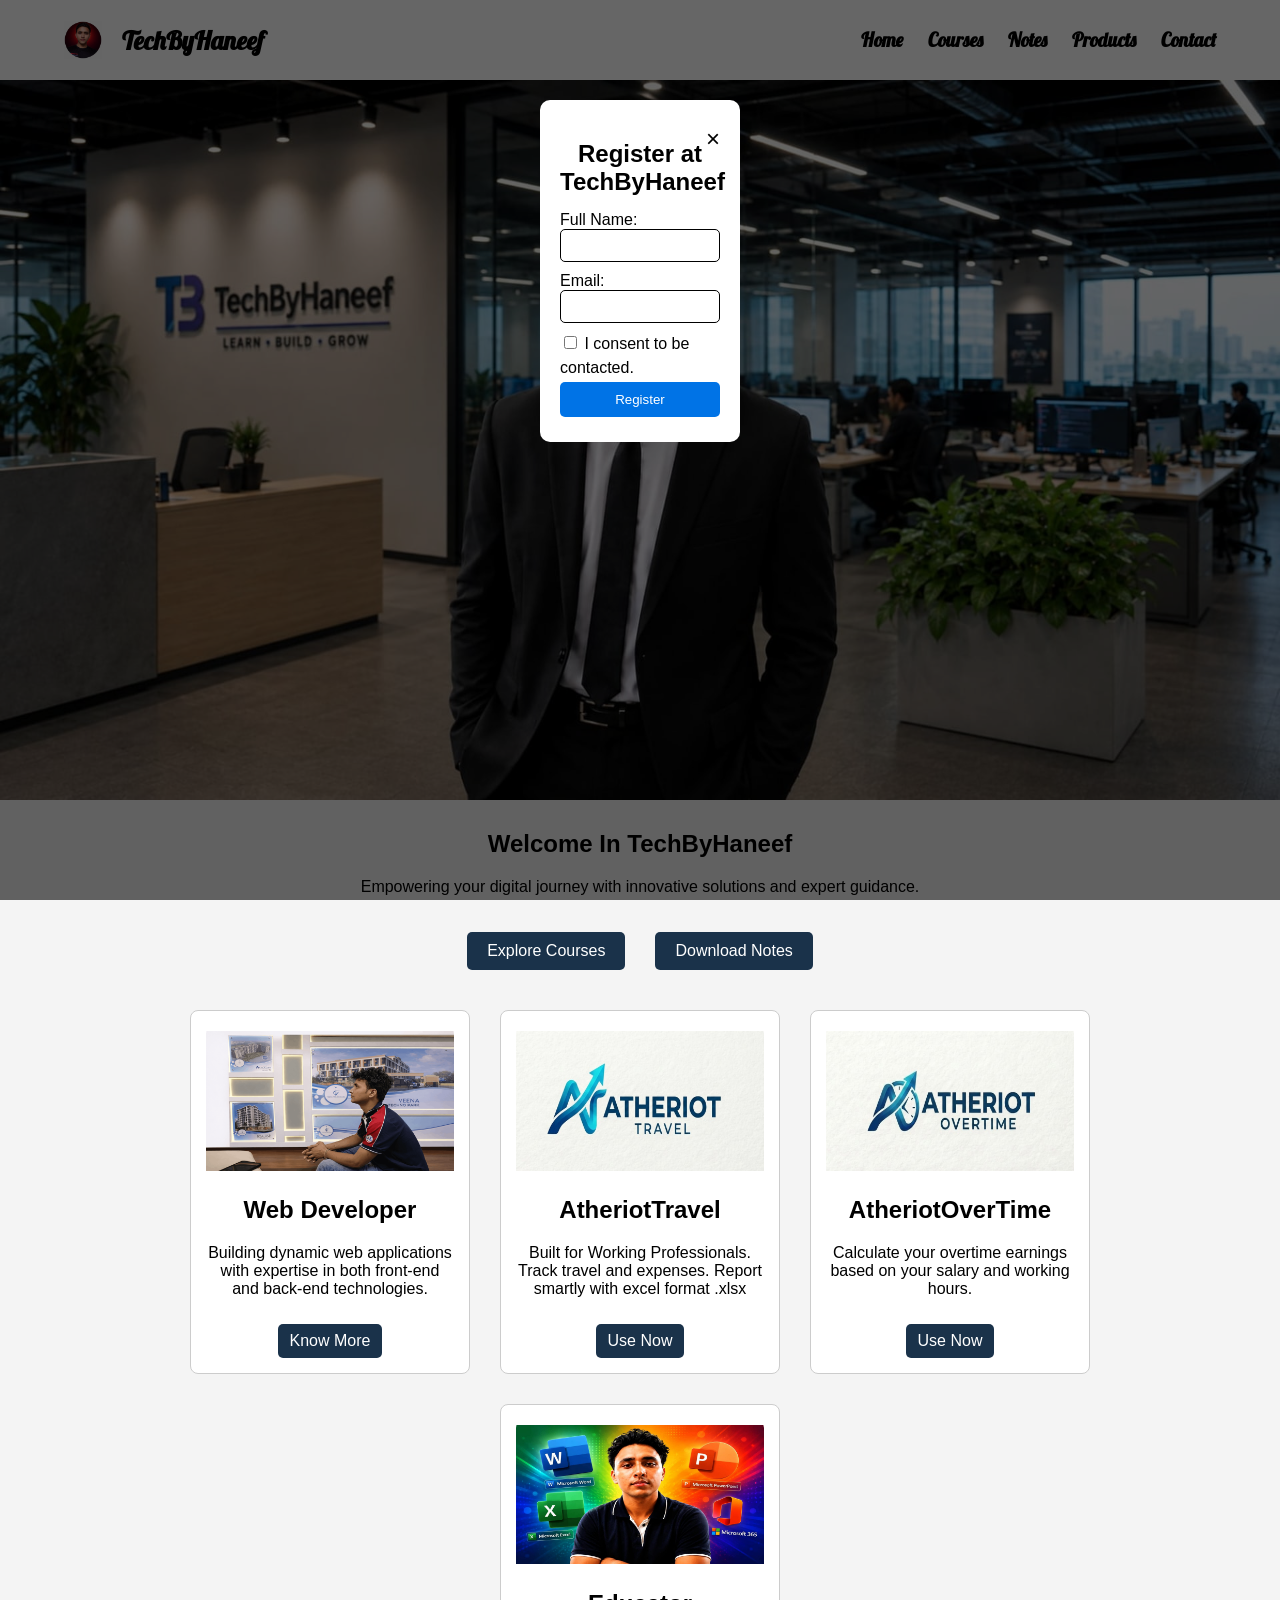
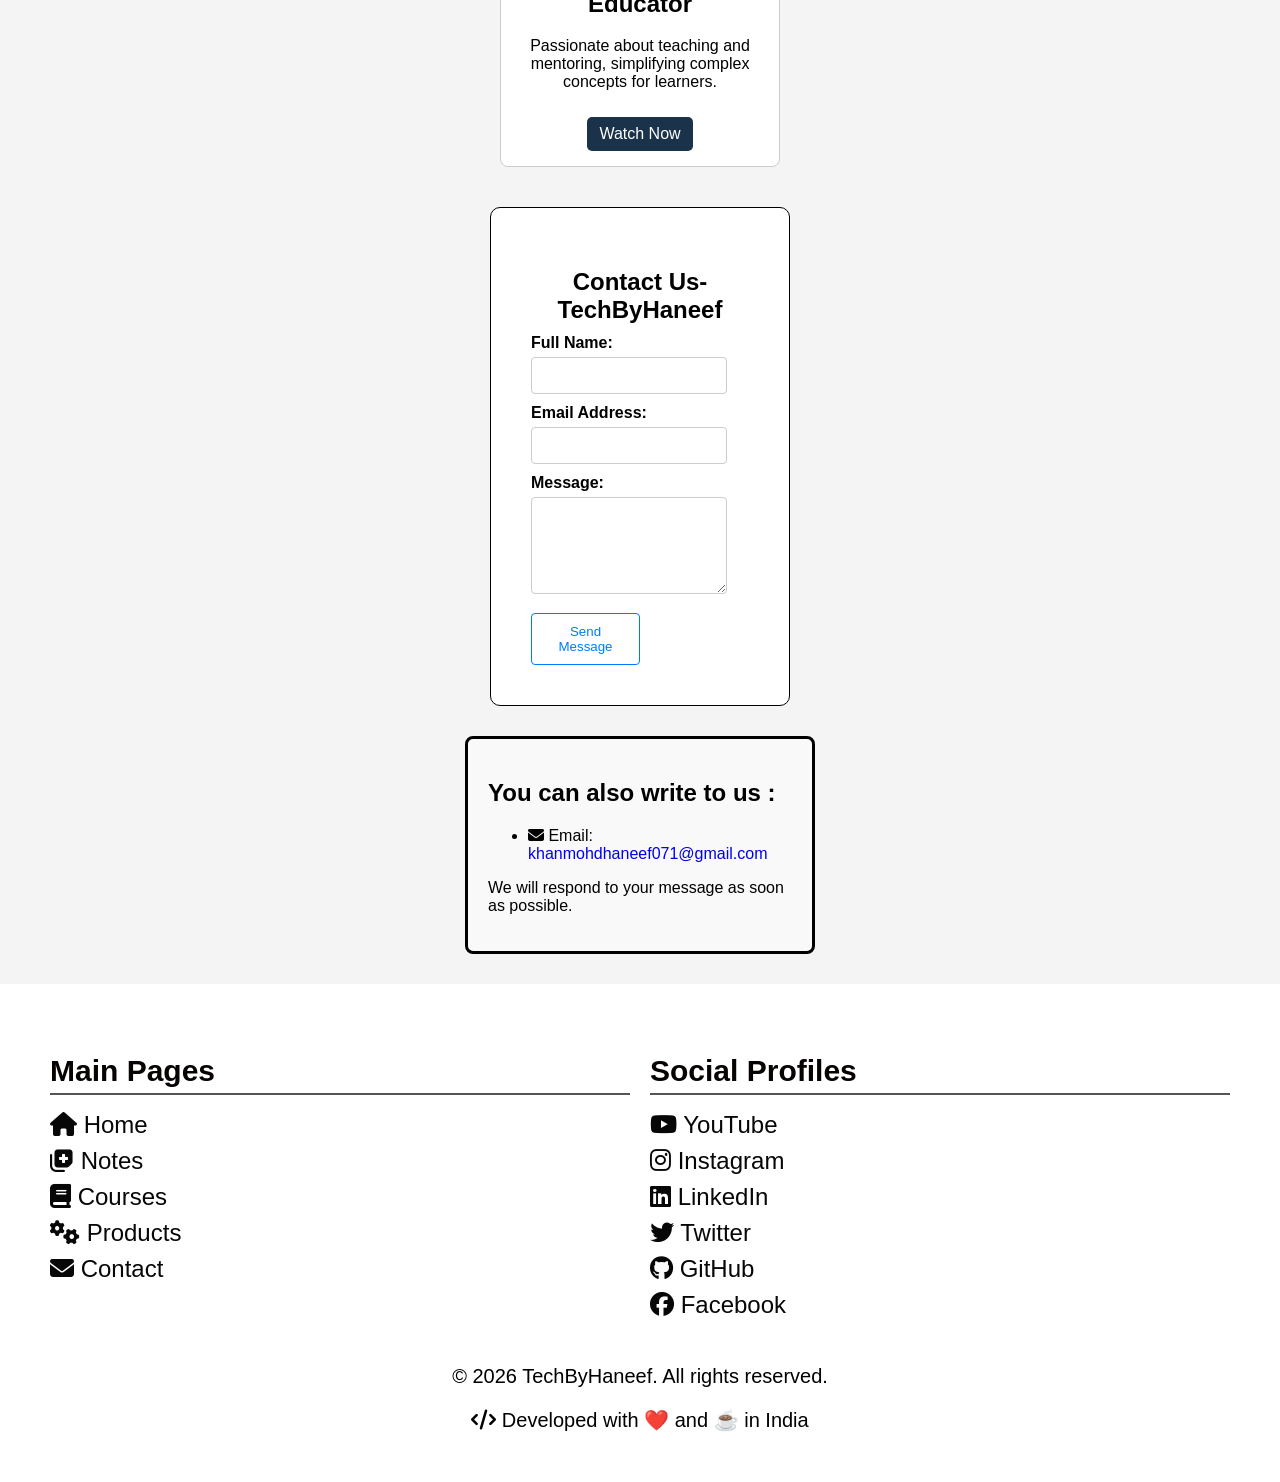
==== commit ba62cf55: "Add AtheriotTravel and AtheriotOverTime images; update index.html and products.html to include new p" ====
--- a/index.html
+++ b/index.html
@@ -12,8 +12,9 @@
     <link rel="preconnect" href="https://fonts.gstatic.com" crossorigin>
     <link href="https://fonts.googleapis.com/css2?family=Lobster&display=swap" rel="stylesheet">
     <link rel="stylesheet" href="https://cdnjs.cloudflare.com/ajax/libs/font-awesome/6.4.0/css/all.min.css">
+    <link rel="icon" type="image/png" href="favicon.png">
     <script src="js/main.js" defer></script>
-
+    <meta name="google-site-verification" content="SVimysyjtRwtnh6ORb3OGEPRrBhDUHxCznXQ5X4DWiE" />
 </head>
 
 <body>
@@ -82,11 +83,21 @@
                 <a href="pages/developer.html" class="cta-button">Know More</a>
             </div>
             
-            <!-- Atheriot -->
+            <!-- AtheriotTravel -->
             <div class="card">
-                <img src="/images/atheriot.png" alt="expense tracker image">
-                <h2>Atheriot</h2>
-                <p>Built for Working Professionals. Track travel. Calculate overtime. Smart reporting.</p>
+                <img src="/images/atheriottravel.png" alt="expense tracker image">
+                <h2>AtheriotTravel</h2>
+                <p>Built for Working Professionals. Track travel and expenses. Report smartly with excel format .xlsx</p>
+                <a href="https://atheriottravel.khanmohdhaneef071.workers.dev/" class="cta-button" target="_blank"
+                    rel="noopener noreferrer">Use Now</a>
+            </div>
+
+            <!-- AtheriotOverTime -->
+
+             <div class="card">
+                <img src="/images/atheriotovertime.png" alt="expense tracker image">
+                <h2>AtheriotOverTime</h2>
+                <p>Calculate your overtime earnings based on your salary and working hours.</p>
                 <a href="/products/expense-tracker/frontend/expense.html" class="cta-button" target="_blank"
                     rel="noopener noreferrer">Use Now</a>
             </div>
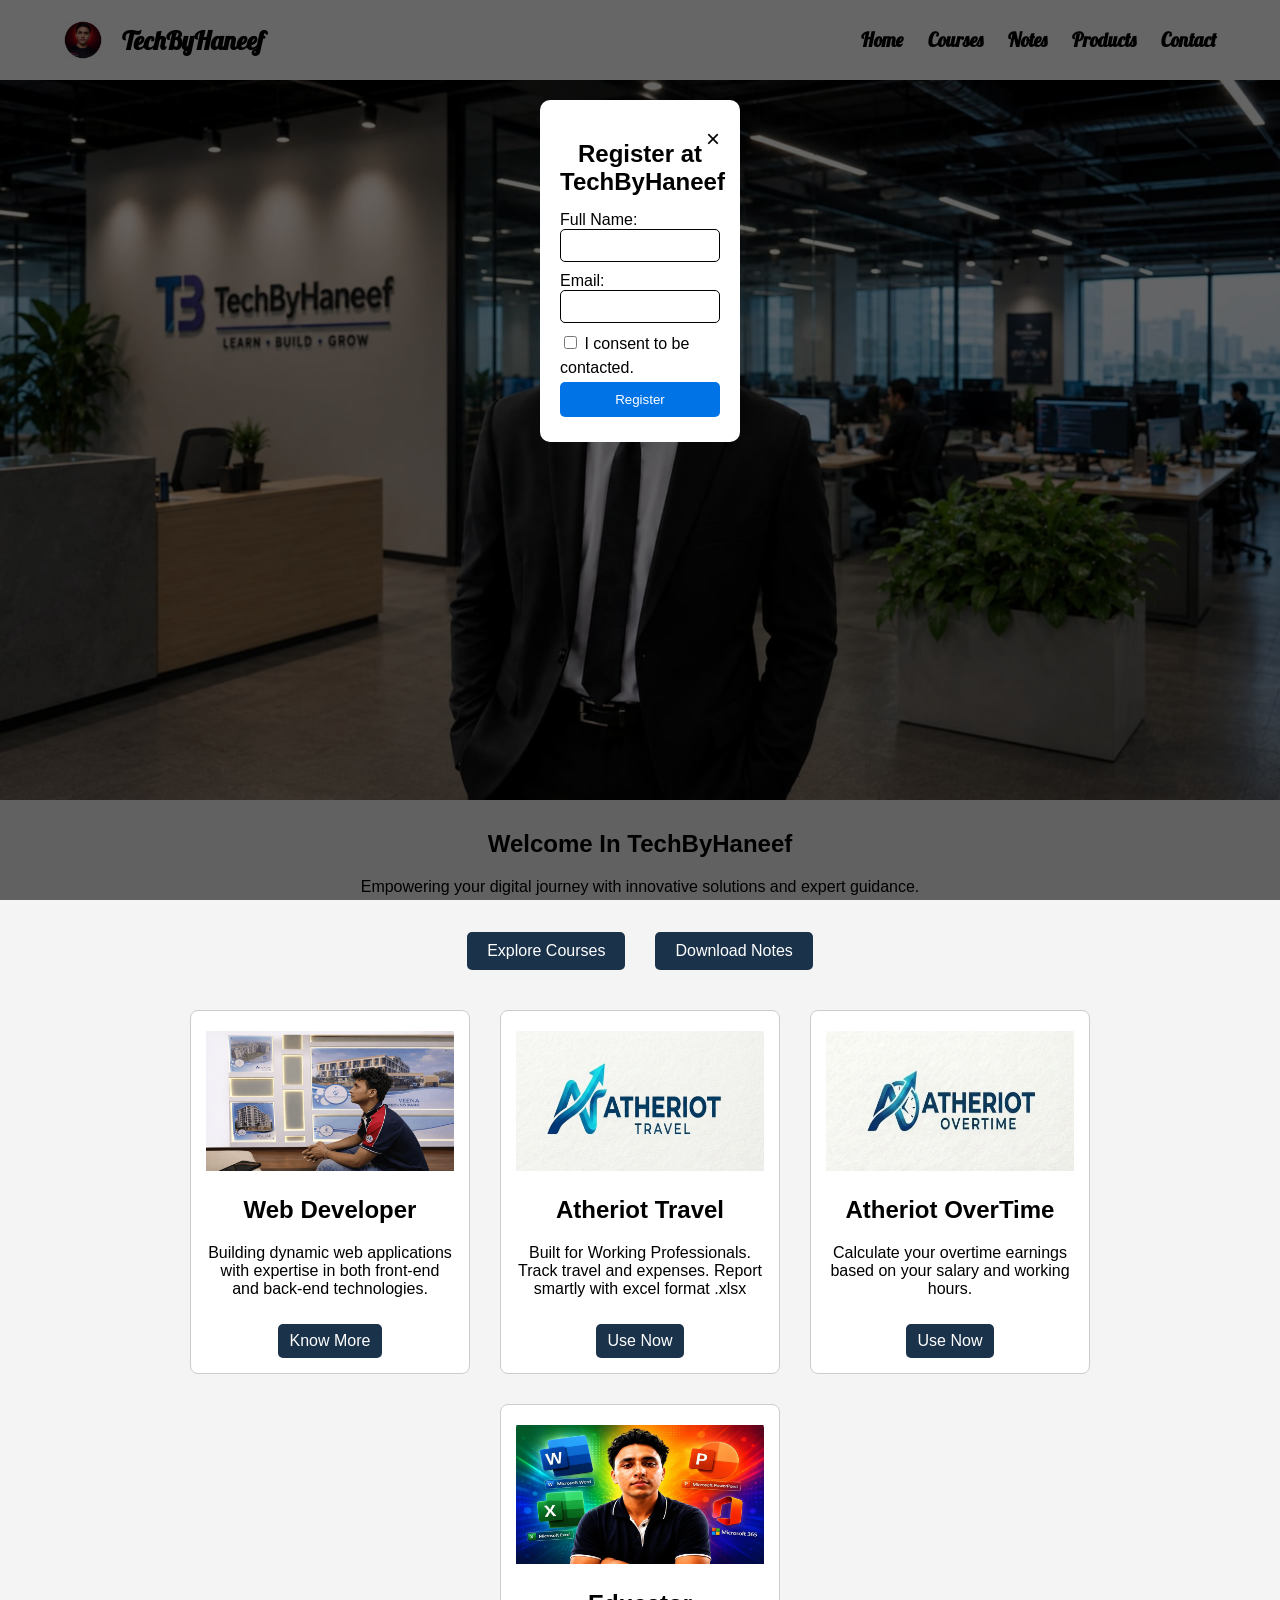
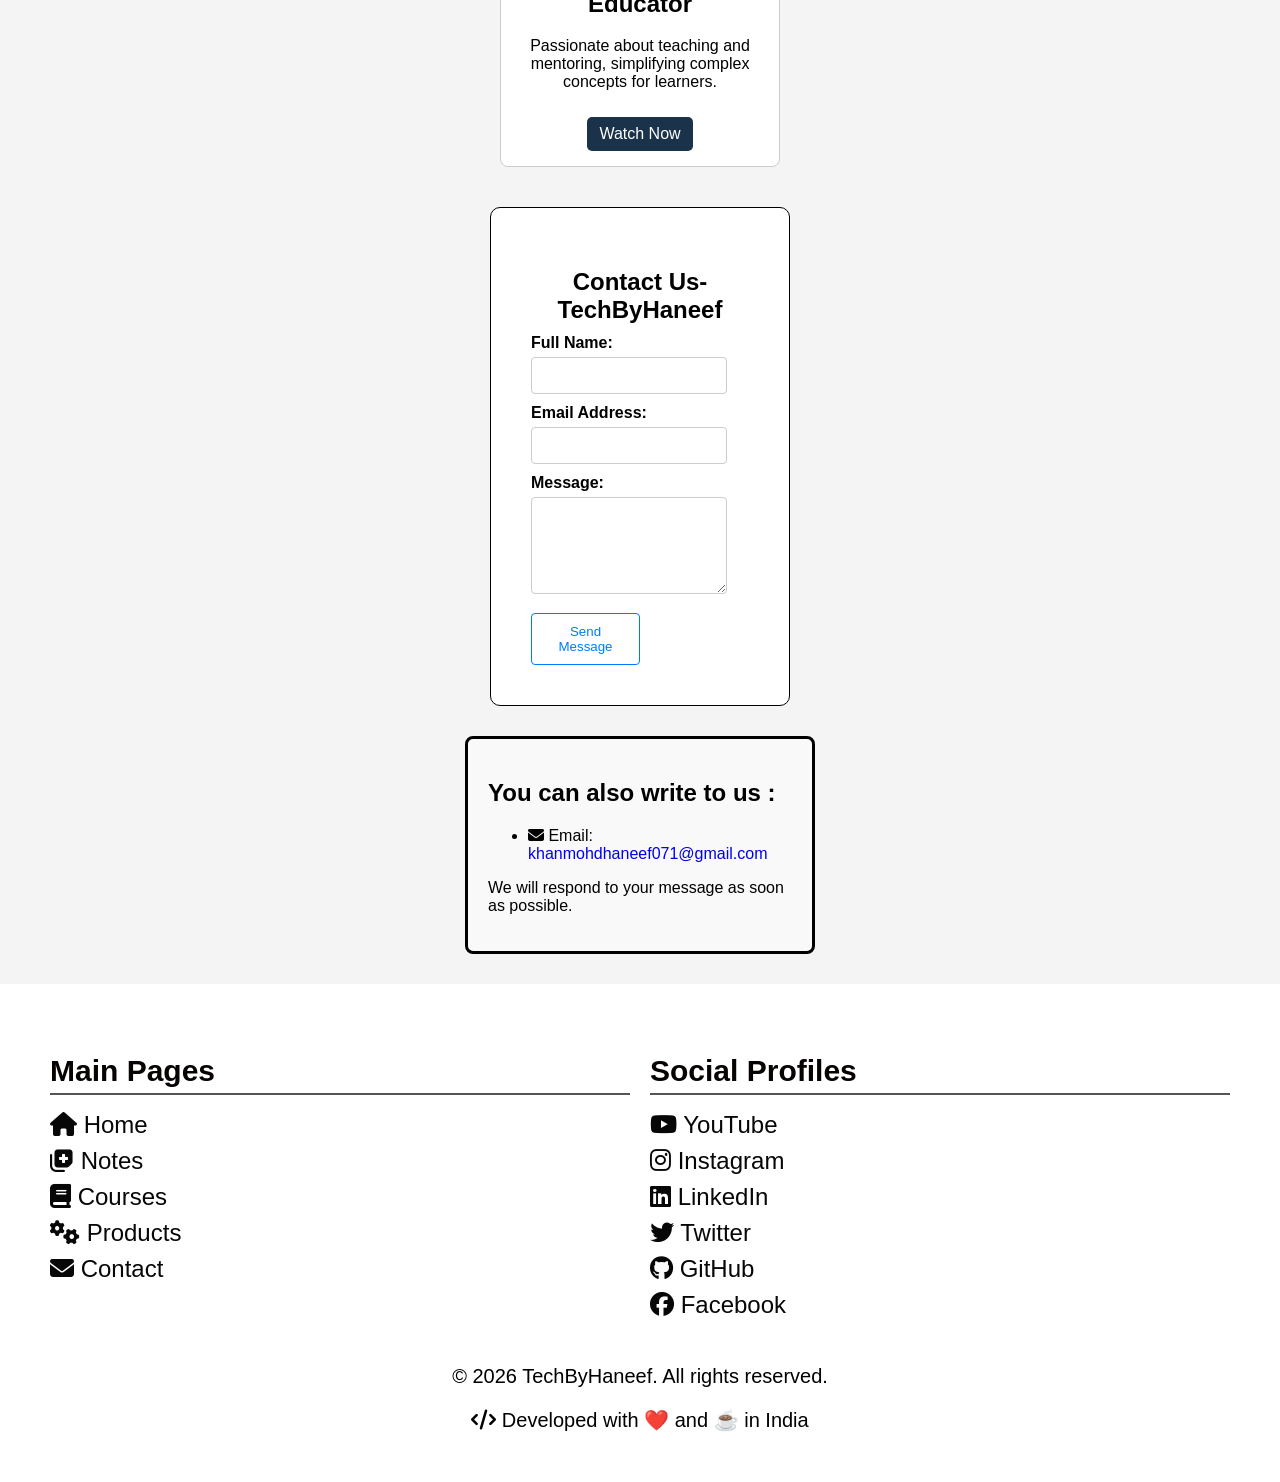
==== commit 5c2c1810: "Fix capitalization in AtheriotTravel and AtheriotOverTime headings in index.html and products.html" ====
--- a/index.html
+++ b/index.html
@@ -86,7 +86,7 @@
             <!-- AtheriotTravel -->
             <div class="card">
                 <img src="/images/atheriottravel.png" alt="expense tracker image">
-                <h2>AtheriotTravel</h2>
+                <h2>Atheriot Travel</h2>
                 <p>Built for Working Professionals. Track travel and expenses. Report smartly with excel format .xlsx</p>
                 <a href="https://atheriottravel.khanmohdhaneef071.workers.dev/" class="cta-button" target="_blank"
                     rel="noopener noreferrer">Use Now</a>
@@ -96,9 +96,9 @@
 
              <div class="card">
                 <img src="/images/atheriotovertime.png" alt="expense tracker image">
-                <h2>AtheriotOverTime</h2>
+                <h2>Atheriot OverTime</h2>
                 <p>Calculate your overtime earnings based on your salary and working hours.</p>
-                <a href="/products/expense-tracker/frontend/expense.html" class="cta-button" target="_blank"
+                <a href="https://atheriotovertime.khanmohdhaneef071.workers.dev/" class="cta-button" target="_blank"
                     rel="noopener noreferrer">Use Now</a>
             </div>
 
